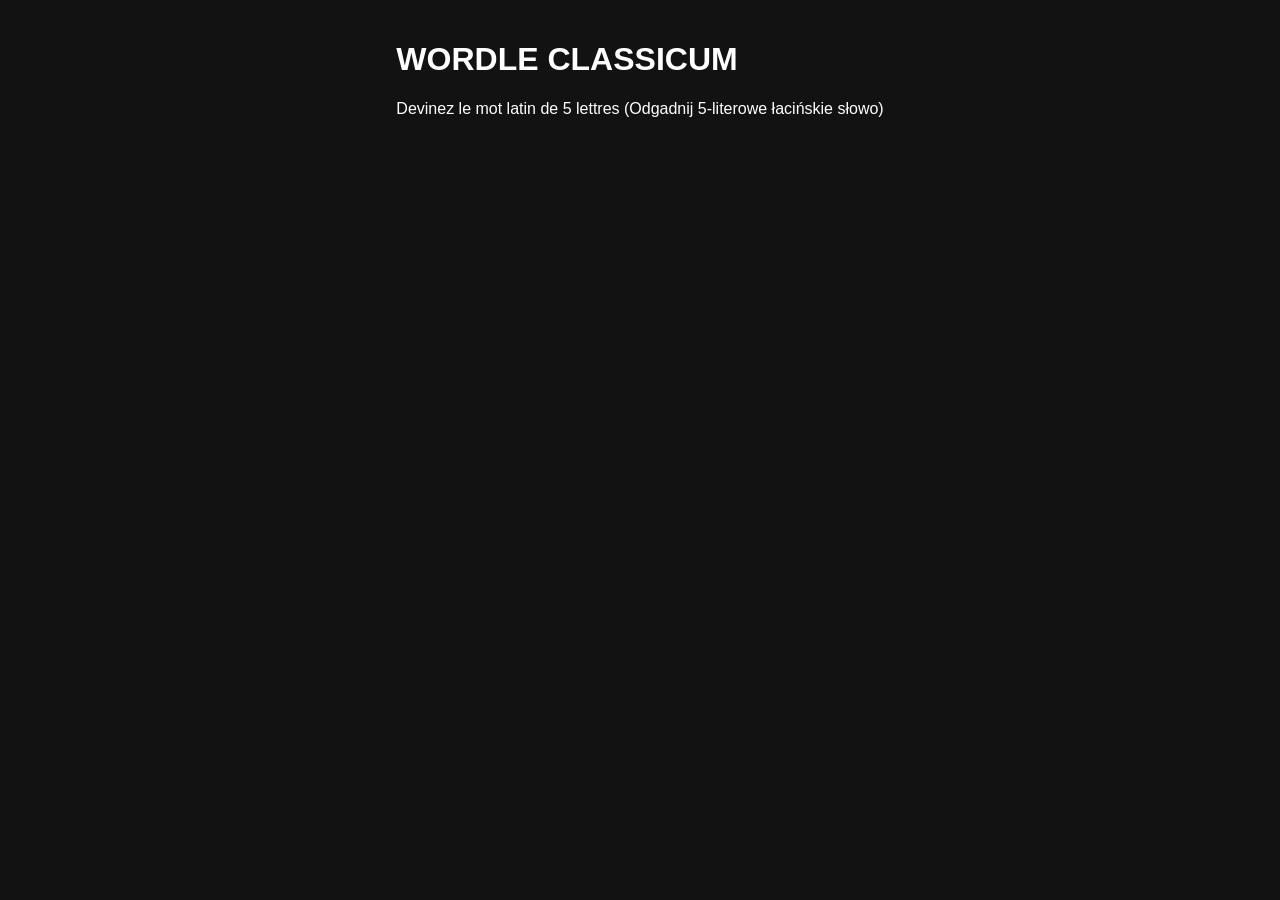
==== Projets FR/vocabularum/index.html @ 928512be "Add files via upload" ====
<!DOCTYPE html>
<html lang="fr">
<head>
    <meta charset="UTF-8">
    <meta name="viewport" content="width=device-width, initial-scale=1.0">
    <title>Wordle Classicum (Latin)</title>
    <link rel="stylesheet" href="style.css">
</head>
<body>
    <header>
        <!-- Titre principal (Tytuł główny) -->
        <h1>WORDLE CLASSICUM</h1>
        <p>Devinez le mot latin de 5 lettres (Odgadnij 5-literowe łacińskie słowo)</p>
    </header>

    <main>
        <!-- Grille de jeu de 6 essais x 5 lettres (Siatka gry: 6 prób x 5 liter) -->
        <div id="game-grid" class="grid"></div>

        <!-- Clavier virtuel (Wirtualna klawiatura) -->
        <div id="keyboard" class="keyboard"></div>
    </main>

    <script src="script.js"></script>
</body>
</html>
---- Projets FR/vocabularum/style.css ----
body {
    font-family: 'Arial', sans-serif;
    background-color: #121213;
    color: #ffffff;
    display: flex;
    flex-direction: column;
    align-items: center;
    margin: 0;
    padding: 20px;
}
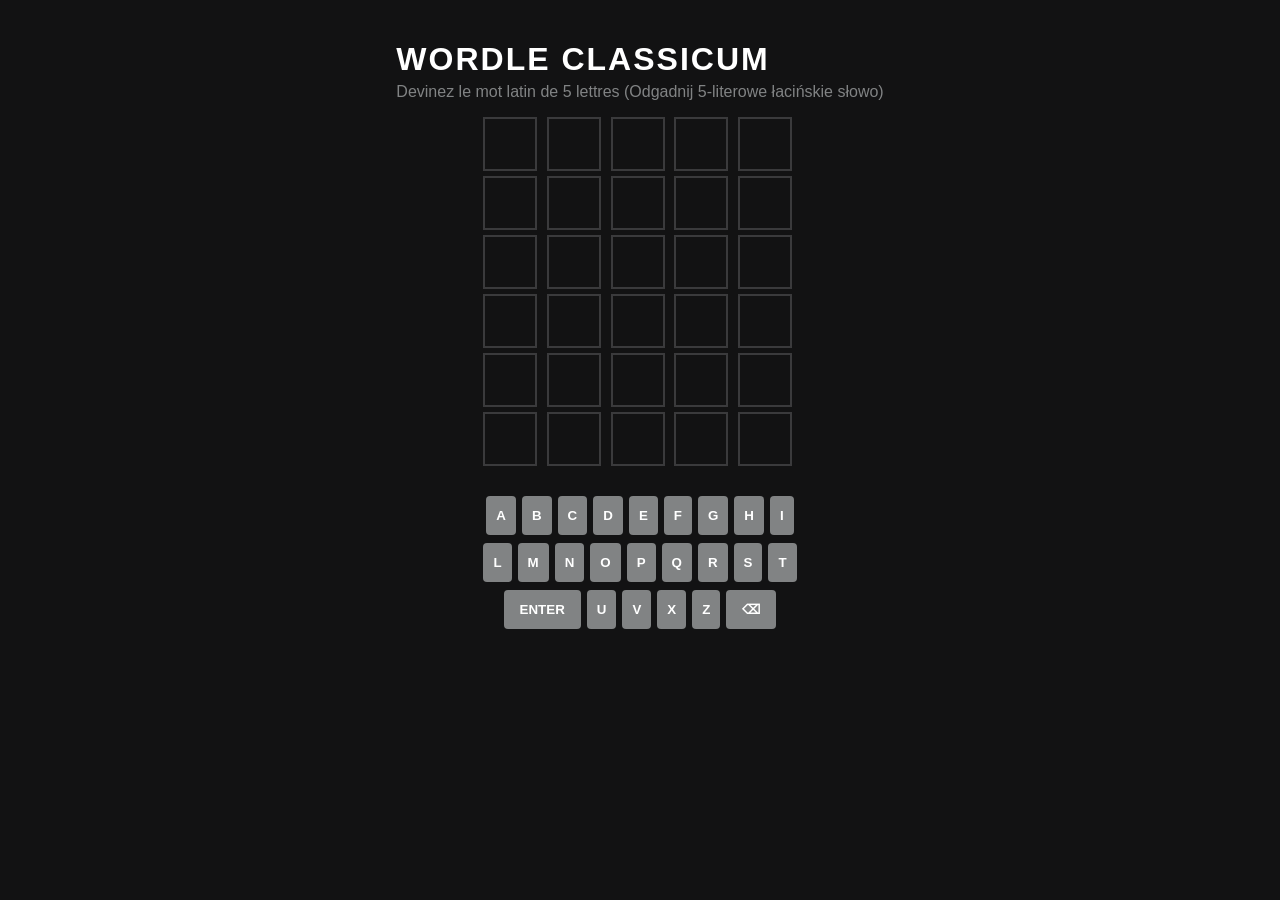
==== commit 29008940: "Add files via upload" ====
--- a/Projets FR/vocabularum/index.html
+++ b/Projets FR/vocabularum/index.html
@@ -14,13 +14,39 @@
     </header>
 
     <main>
-        <!-- Grille de jeu de 6 essais x 5 lettres (Siatka gry: 6 prób x 5 liter) -->
+        <!-- Grille de jeu (Siatka gry) -->
         <div id="game-grid" class="grid"></div>
 
         <!-- Clavier virtuel (Wirtualna klawiatura) -->
         <div id="keyboard" class="keyboard"></div>
     </main>
 
+    <!-- Fenêtre modale des statistiques (Wyskakujące okno ze statystykami) -->
+    <div id="stats-modal" class="modal">
+        <div class="modal-content">
+            <h2>Statistiques (Statystyki)</h2>
+            <div class="stats-container">
+                <div class="stat-box">
+                    <span id="stat-jouees" class="stat-number">0</span>
+                    <span class="stat-label">Jouées (Rozegrane)</span>
+                </div>
+                <div class="stat-box">
+                    <span id="stat-victoires" class="stat-number">0</span>
+                    <span class="stat-label">Victoires % (Wygrane %)</span>
+                </div>
+                <div class="stat-box">
+                    <span id="stat-serie" class="stat-number">0</span>
+                    <span class="stat-label">Série actuelle (Aktualna seria)</span>
+                </div>
+                <div class="stat-box">
+                    <span id="stat-max-serie" class="stat-number">0</span>
+                    <span class="stat-label">Meilleure série (Najlepsza seria)</span>
+                </div>
+            </div>
+            <button id="btn-rejouer" class="btn-restart">Rejouer (Zagraj ponownie)</button>
+        </div>
+    </div>
+
     <script src="script.js"></script>
 </body>
 </html>
--- a/Projets FR/vocabularum/style.css
+++ b/Projets FR/vocabularum/style.css
@@ -7,4 +7,211 @@
     align-items: center;
     margin: 0;
     padding: 20px;
+}
+
+h1 {
+    letter-spacing: 2px;
+    margin-bottom: 5px;
+}
+
+p {
+    color: #818384;
+    margin-top: 0;
+}
+
+/* Grille de jeu (Siatka gry) */
+.grid {
+    display: grid;
+    grid-template-rows: repeat(6, 1fr);
+    gap: 5px;
+    margin-bottom: 30px;
+}
+
+.row {
+    display: grid;
+    grid-template-columns: repeat(5, 1fr);
+    gap: 5px;
+}
+
+.tile {
+    width: 50px;
+    height: 50px;
+    border: 2px solid #3a3a3c;
+    display: flex;
+    justify-content: center;
+    align-items: center;
+    font-size: 2rem;
+    font-weight: bold;
+    text-transform: uppercase;
+    /* Transition fluide pour la bordure (Płynne przejście dla obramowania) */
+    transition: border-color 0.15s ease-in-out;
+}
+
+/* Animation 1 : Animation lorsqu'on entre une lettre (Animacja podczas wprowadzania litery) */
+.tile.pop {
+    animation: pop 0.1s ease-in-out;
+    border-color: #565758;
+}
+
+@keyframes pop {
+    0% {
+        transform: scale(1);
+    }
+    50% {
+        transform: scale(1.1);
+    }
+    100% {
+        transform: scale(1);
+    }
+}
+
+/* Animation 2 : Animation de retournement 3D (Animacja obrotu 3D) */
+.tile.flip {
+    animation: flip 0.5s ease-in-out forwards;
+}
+
+@keyframes flip {
+    0% {
+        transform: rotateX(0deg);
+    }
+    50% {
+        transform: rotateX(90deg);
+    }
+    100% {
+        transform: rotateX(0deg);
+    }
+}
+
+/* Couleurs appliquées après le retournement (Kolory nakładane po obrocie) */
+.tile.correct {
+    background-color: #538d4e; /* Vert / Zielony */
+    border-color: #538d4e;
+}
+
+.tile.present {
+    background-color: #b59f3b; /* Jaune / Żółty */
+    border-color: #b59f3b;
+}
+
+.tile.absent {
+    background-color: #3a3a3c; /* Gris / Szary */
+    border-color: #3a3a3c;
+}
+
+/* Clavier (Klawiatura) */
+.keyboard {
+    display: flex;
+    flex-direction: column;
+    gap: 8px;
+}
+
+.keyboard-row {
+    display: flex;
+    justify-content: center;
+    gap: 6px;
+}
+
+.key {
+    background-color: #818384;
+    color: white;
+    border: none;
+    padding: 12px 10px;
+    border-radius: 4px;
+    font-weight: bold;
+    cursor: pointer;
+    text-transform: uppercase;
+    transition: background-color 0.3s ease;
+}
+
+.key.large {
+    padding: 12px 16px;
+}
+
+/* Couleurs mises à jour sur le clavier virtuel (Zaktualizowane kolory na wirtualnej klawiaturze) */
+.key.correct {
+    background-color: #538d4e;
+}
+
+.key.present {
+    background-color: #b59f3b;
+}
+
+.key.absent {
+    background-color: #3a3a3c;
+}
+
+/* Styles pour la fenêtre modale des statistiques (Style dla okna modalnego statystyk) */
+.modal {
+    display: none; /* Caché par défaut / Ukryte domyślnie */
+    position: fixed;
+    top: 0;
+    left: 0;
+    width: 100%;
+    height: 100%;
+    background-color: rgba(0, 0, 0, 0.7); /* Fond noir semi-transparent / Półprzezroczyste czarne tło */
+    justify-content: center;
+    align-items: center;
+    z-index: 1000;
+}
+
+.modal.visible {
+    display: flex; /* Affiché quand la classe 'visible' est ajoutée / Wyświetlane po dodaniu klasy 'visible' */
+}
+
+.modal-content {
+    background-color: #1a1a1b;
+    padding: 30px;
+    border-radius: 8px;
+    text-align: center;
+    border: 2px solid #3a3a3c;
+    width: 320px;
+}
+
+.modal-content h2 {
+    margin-top: 0;
+    color: #ffffff;
+}
+
+.stats-container {
+    display: grid;
+    grid-template-columns: repeat(2, 1fr);
+    gap: 15px;
+    margin: 20px 0;
+}
+
+.stat-box {
+    background-color: #272729;
+    padding: 15px;
+    border-radius: 4px;
+    display: flex;
+    flex-direction: column;
+}
+
+.stat-number {
+    font-size: 1.8rem;
+    font-weight: bold;
+    color: #ffffff;
+}
+
+.stat-label {
+    font-size: 0.8rem;
+    color: #818384;
+    margin-top: 5px;
+}
+
+.btn-restart {
+    background-color: #538d4e;
+    color: white;
+    border: none;
+    padding: 12px 20px;
+    font-size: 1rem;
+    font-weight: bold;
+    border-radius: 4px;
+    cursor: pointer;
+    width: 100%;
+    text-transform: uppercase;
+}
+
+.btn-restart:hover {
+    background-color: #42723d;
 }
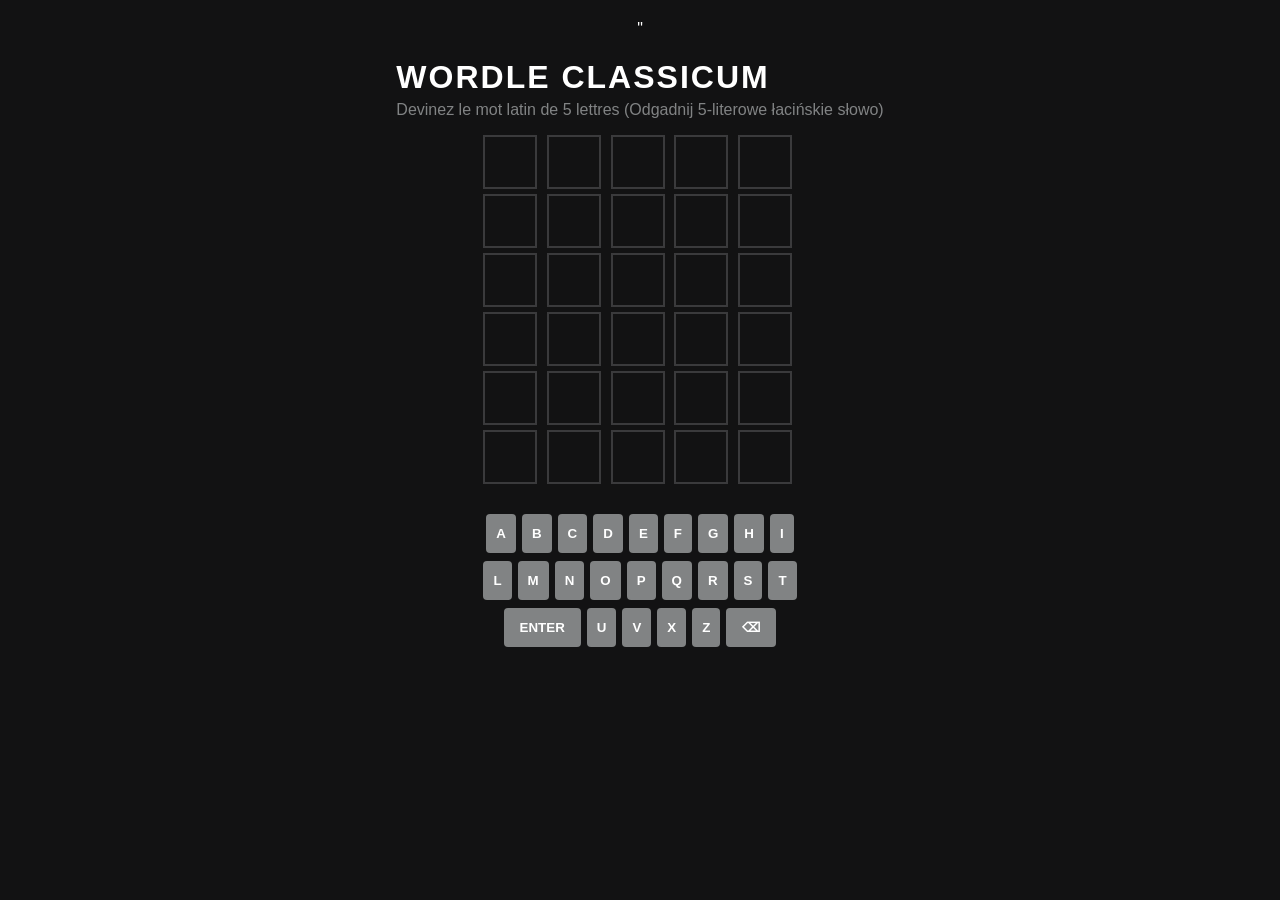
==== commit 86403b01: "Add files via upload" ====
--- a/Projets FR/vocabularum/index.html
+++ b/Projets FR/vocabularum/index.html
@@ -7,6 +7,9 @@
     <link rel="stylesheet" href="style.css">
 </head>
 <body>
+
+    <div id="toast-container" class="toast-container"></div>"
+
     <header>
         <!-- Titre principal (Tytuł główny) -->
         <h1>WORDLE CLASSICUM</h1>
@@ -25,6 +28,16 @@
     <div id="stats-modal" class="modal">
         <div class="modal-content">
             <h2>Statistiques (Statystyki)</h2>
+
+            <!-- Bloc d'affichage du mot et de sa definition -->
+            <!-- Blok wyświetlania słowa i jego definicji -->
+            <div id="word-info" class="word-info-box">
+                <h3 id="info-mot-titre"></h3>
+                <p id="info-definition"><strong>Définition (Definicja) :</strong> <span id="text-definition"></span></p>
+                <p id="info-etymologie"><strong>Étymologie (Etymologia) :</strong> <span id="text-etymologie"></span></p>
+            </div>
+            <!-- ----------------------------------------------------------- -->
+
             <div class="stats-container">
                 <div class="stat-box">
                     <span id="stat-jouees" class="stat-number">0</span>
--- a/Projets FR/vocabularum/style.css
+++ b/Projets FR/vocabularum/style.css
@@ -17,6 +17,50 @@
 p {
     color: #818384;
     margin-top: 0;
+}
+
+
+/* Styles pour les toasts animes - Style dla animowanych toastów */
+.toast-container {
+    position: fixed;
+    top: 20px;
+    left: 50%;
+    transform: translateX(-50%);
+    display: flex;
+    flex-direction: column;
+    align-items: center;
+    gap: 10px;
+    z-index: 2000;
+}
+
+.toast {
+    background-color: #ffffff;
+    color: #121213;
+    padding: 12px 20 px;
+    border-radius: 4px;
+    font-weight: bold;
+    font-size: 0.9rem;
+    box-shadow: 0 4px 10px rgba(0, 0, 0, 0.3);
+    animation: fadeInOut 2s ease-in-out forwards;
+}
+
+@keyframes fadeInOut {
+    0% {
+        opacity: 0;
+        transform: translateY(-20px);
+    }
+    15% {
+        opacity: 1;
+        transform: translateY(0);
+    }
+    85% {
+        opacity: 1;
+        transform: translateY(0);
+    }
+    100% {
+        opacity: 0;
+        transform: translateY(-20px);
+    }
 }
 
 /* Grille de jeu (Siatka gry) */
@@ -43,58 +87,42 @@
     font-size: 2rem;
     font-weight: bold;
     text-transform: uppercase;
-    /* Transition fluide pour la bordure (Płynne przejście dla obramowania) */
     transition: border-color 0.15s ease-in-out;
 }
 
-/* Animation 1 : Animation lorsqu'on entre une lettre (Animacja podczas wprowadzania litery) */
 .tile.pop {
     animation: pop 0.1s ease-in-out;
     border-color: #565758;
 }
 
 @keyframes pop {
-    0% {
-        transform: scale(1);
-    }
-    50% {
-        transform: scale(1.1);
-    }
-    100% {
-        transform: scale(1);
-    }
-}
-
-/* Animation 2 : Animation de retournement 3D (Animacja obrotu 3D) */
+    0% { transform: scale(1); }
+    50% { transform: scale(1.1); }
+    100% { transform: scale(1); }
+}
+
 .tile.flip {
     animation: flip 0.5s ease-in-out forwards;
 }
 
 @keyframes flip {
-    0% {
-        transform: rotateX(0deg);
-    }
-    50% {
-        transform: rotateX(90deg);
-    }
-    100% {
-        transform: rotateX(0deg);
-    }
-}
-
-/* Couleurs appliquées après le retournement (Kolory nakładane po obrocie) */
+    0% { transform: rotateX(0deg); }
+    50% { transform: rotateX(90deg); }
+    100% { transform: rotateX(0deg); }
+}
+
 .tile.correct {
-    background-color: #538d4e; /* Vert / Zielony */
+    background-color: #538d4e;
     border-color: #538d4e;
 }
 
 .tile.present {
-    background-color: #b59f3b; /* Jaune / Żółty */
+    background-color: #b59f3b;
     border-color: #b59f3b;
 }
 
 .tile.absent {
-    background-color: #3a3a3c; /* Gris / Szary */
+    background-color: #3a3a3c;
     border-color: #3a3a3c;
 }
 
@@ -127,83 +155,103 @@
     padding: 12px 16px;
 }
 
-/* Couleurs mises à jour sur le clavier virtuel (Zaktualizowane kolory na wirtualnej klawiaturze) */
-.key.correct {
-    background-color: #538d4e;
-}
-
-.key.present {
-    background-color: #b59f3b;
-}
-
-.key.absent {
-    background-color: #3a3a3c;
-}
-
-/* Styles pour la fenêtre modale des statistiques (Style dla okna modalnego statystyk) */
+.key.correct { background-color: #538d4e; }
+.key.present { background-color: #b59f3b; }
+.key.absent { background-color: #3a3a3c; }
+
+/* Styles pour la fenêtre modale (Style dla okna modalnego) */
 .modal {
-    display: none; /* Caché par défaut / Ukryte domyślnie */
+    display: none;
     position: fixed;
     top: 0;
     left: 0;
     width: 100%;
     height: 100%;
-    background-color: rgba(0, 0, 0, 0.7); /* Fond noir semi-transparent / Półprzezroczyste czarne tło */
+    background-color: rgba(0, 0, 0, 0.7);
     justify-content: center;
     align-items: center;
     z-index: 1000;
 }
 
 .modal.visible {
-    display: flex; /* Affiché quand la classe 'visible' est ajoutée / Wyświetlane po dodaniu klasy 'visible' */
+    display: flex;
 }
 
 .modal-content {
     background-color: #1a1a1b;
-    padding: 30px;
+    padding: 25px;
     border-radius: 8px;
     text-align: center;
     border: 2px solid #3a3a3c;
-    width: 320px;
+    width: 360px;
 }
 
 .modal-content h2 {
     margin-top: 0;
+    color: #ffffff;
+    font-size: 1.4rem;
+}
+
+/* Styles pour le bloc d'informations étymologiques (Styl dla bloku informacji etymologicznych) */
+.word-info-box {
+    background-color: #272729;
+    padding: 12px;
+    border-radius: 4px;
+    margin-bottom: 15px;
+    text-align: left;
+}
+
+.word-info-box h3 {
+    margin: 0 0 8px 0;
+    color: #538d4e;
+    font-size: 1.1rem;
+    text-align: center;
+    text-transform: uppercase;
+}
+
+.word-info-box p {
+    font-size: 0.85rem;
+    color: #b0b3b8;
+    margin: 5px 0;
+    line-height: 1.3;
+}
+
+.word-info-box strong {
     color: #ffffff;
 }
 
 .stats-container {
     display: grid;
     grid-template-columns: repeat(2, 1fr);
-    gap: 15px;
-    margin: 20px 0;
+    gap: 10px;
+    margin-bottom: 20px;
 }
 
 .stat-box {
     background-color: #272729;
-    padding: 15px;
+    padding: 12px;
     border-radius: 4px;
     display: flex;
     flex-direction: column;
 }
 
 .stat-number {
-    font-size: 1.8rem;
+    font-size: 1.6rem;
     font-weight: bold;
     color: #ffffff;
 }
 
 .stat-label {
-    font-size: 0.8rem;
+    font-size: 0.75rem;
     color: #818384;
-    margin-top: 5px;
+    margin-top: 4px;
 }
 
 .btn-restart {
     background-color: #538d4e;
     color: white;
     border: none;
-    padding: 12px 20px;
+    padding: 10px 20px;
     font-size: 1rem;
     font-weight: bold;
     border-radius: 4px;
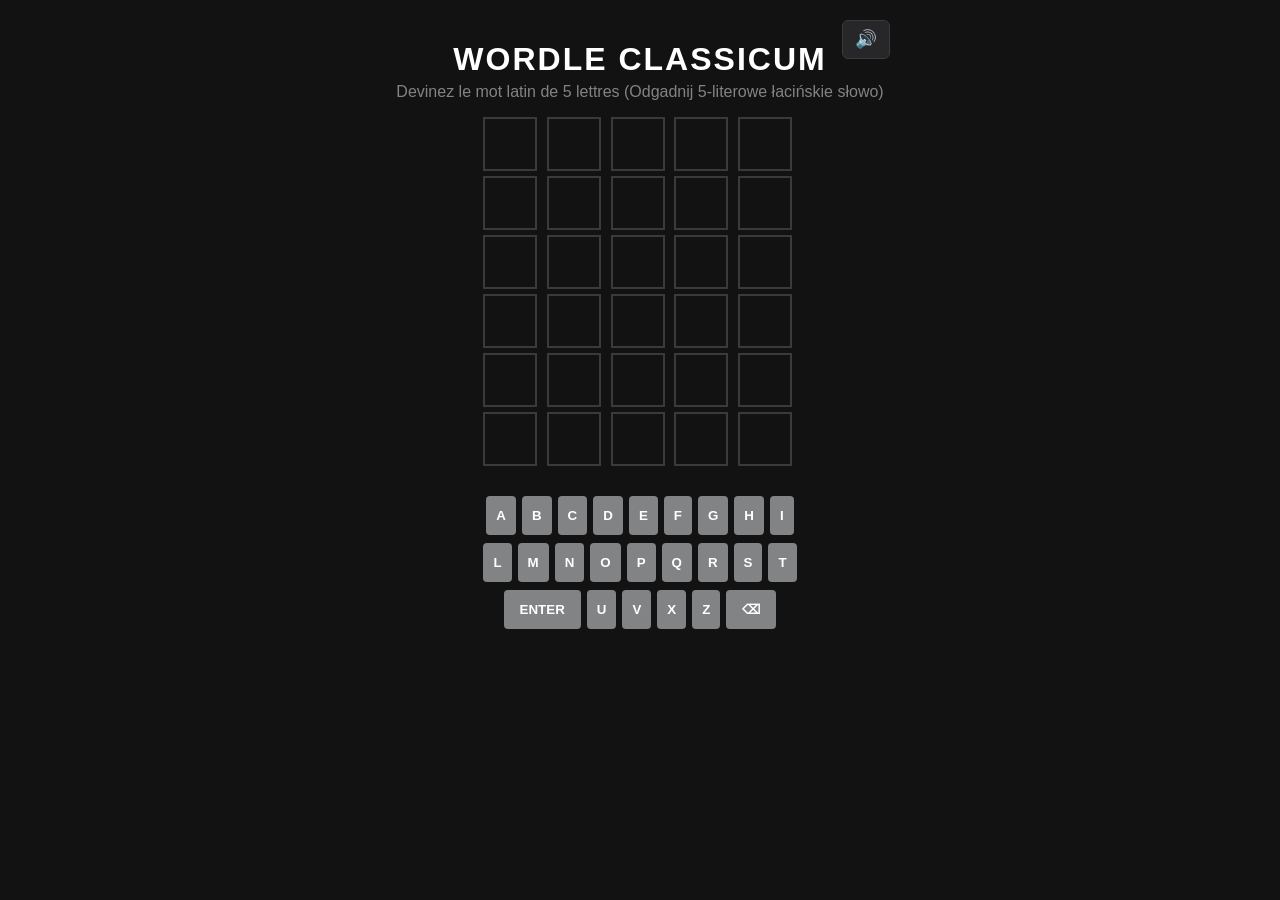
==== commit e438b41f: "Add files via upload" ====
--- a/Projets FR/vocabularum/index.html
+++ b/Projets FR/vocabularum/index.html
@@ -7,10 +7,15 @@
     <link rel="stylesheet" href="style.css">
 </head>
 <body>
-
-    <div id="toast-container" class="toast-container"></div>"
+    <!-- Conteneur pour les notifications toast (Kontener na powiadomienia typu toast) -->
+    <div id="toast-container" class="toast-container"></div>
 
     <header>
+        <!-- --- NOUVEAUTÉ : Bouton pour couper ou activer le son --- -->
+        <!-- --- NOWOŚĆ: Przycisk do wyciszania lub włączania dźwięku --- -->
+        <button id="btn-son" class="btn-sound" aria-label="Couper ou activer le son (Wycisz lub włącz dźwięk)">🔊</button>
+        <!-- -------------------------------------------------------- -->
+
         <!-- Titre principal (Tytuł główny) -->
         <h1>WORDLE CLASSICUM</h1>
         <p>Devinez le mot latin de 5 lettres (Odgadnij 5-literowe łacińskie słowo)</p>
@@ -24,19 +29,16 @@
         <div id="keyboard" class="keyboard"></div>
     </main>
 
-    <!-- Fenêtre modale des statistiques (Wyskakujące okno ze statystykami) -->
+    <!-- Fenêtre modale des statistiques et définitions (Wyskakujące okno ze statystykami i definicjami) -->
     <div id="stats-modal" class="modal">
         <div class="modal-content">
             <h2>Statistiques (Statystyki)</h2>
-
-            <!-- Bloc d'affichage du mot et de sa definition -->
-            <!-- Blok wyświetlania słowa i jego definicji -->
+            
             <div id="word-info" class="word-info-box">
                 <h3 id="info-mot-titre"></h3>
                 <p id="info-definition"><strong>Définition (Definicja) :</strong> <span id="text-definition"></span></p>
                 <p id="info-etymologie"><strong>Étymologie (Etymologia) :</strong> <span id="text-etymologie"></span></p>
             </div>
-            <!-- ----------------------------------------------------------- -->
 
             <div class="stats-container">
                 <div class="stat-box">
--- a/Projets FR/vocabularum/style.css
+++ b/Projets FR/vocabularum/style.css
@@ -7,6 +7,31 @@
     align-items: center;
     margin: 0;
     padding: 20px;
+}
+
+header {
+    position: relative; /* Permet de placer le bouton son par rapport à l'en-tête (Pozwala ustawić przycisk dźwięku względem nagłówka) */
+    text-align: center;
+    width: 100%;
+    max-width: 500px;
+}
+
+.btn-sound {
+    position: absolute;
+    top: 0;
+    right: 0;
+    background-color: #272729;
+    color: #ffffff;
+    border: 1px solid #3a3a3c;
+    border-radius: 6px;
+    padding: 8px 12px;
+    font-size: 1.1rem;
+    cursor: pointer;
+    transition: background-color 0.2s ease;
+}
+
+.btn-sound:hover {
+    background-color: #3a3a3c;
 }
 
 h1 {
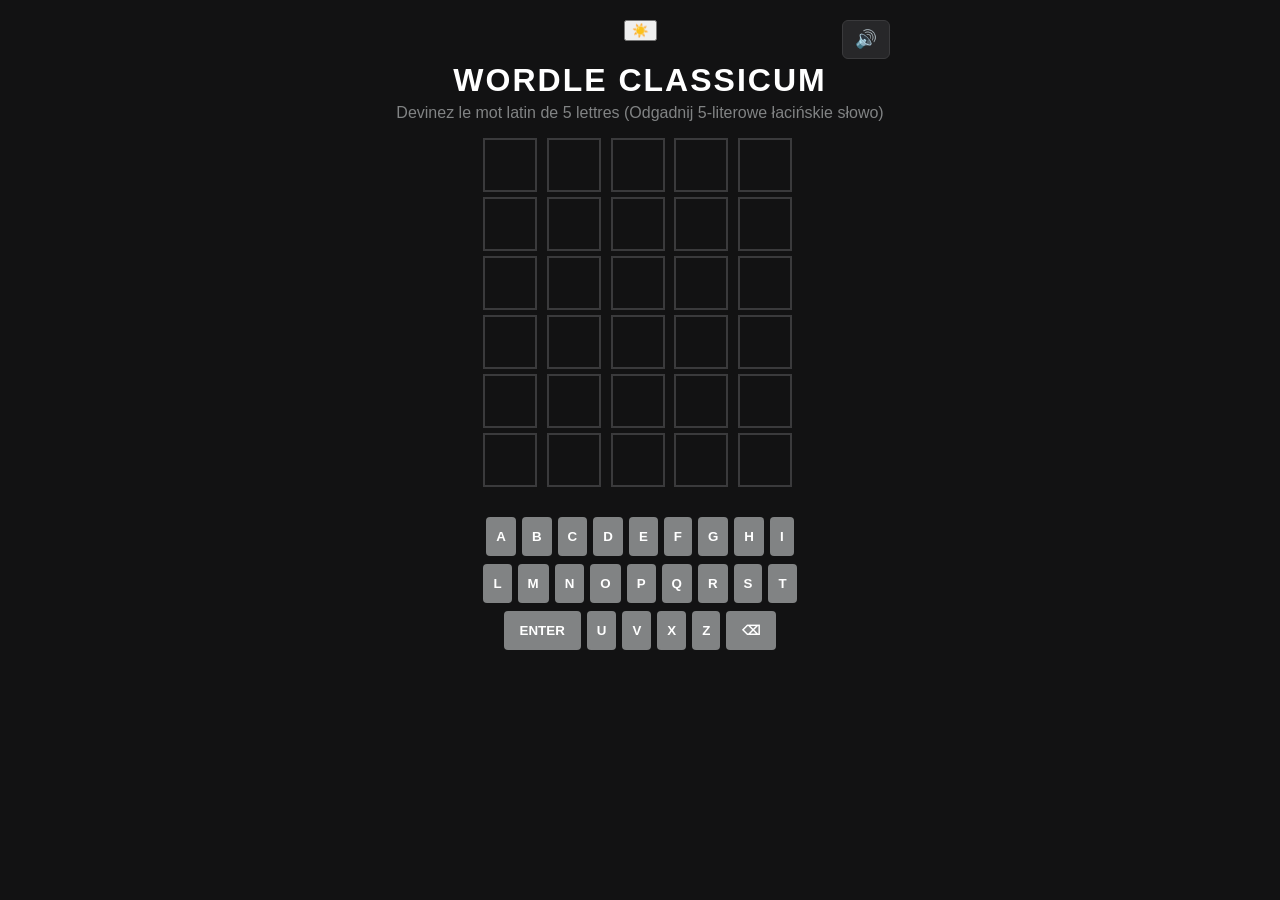
==== commit 143b3f7c: "Add files via upload" ====
--- a/Projets FR/vocabularum/index.html
+++ b/Projets FR/vocabularum/index.html
@@ -11,11 +11,12 @@
     <div id="toast-container" class="toast-container"></div>
 
     <header>
-        <!-- --- NOUVEAUTÉ : Bouton pour couper ou activer le son --- -->
-        <!-- --- NOWOŚĆ: Przycisk do wyciszania lub włączania dźwięku --- -->
+        <!-- Bouton pour basculer entre mode sombre sombre et mode clair -->
+        <!-- Przycisk do przełączania między trybem ciemnym a jasnym -->
+        <button id="btn-theme" class="btn-theme" aria-label="Changer le thème clair ou sombre (Zmień motyw jasny lub ciemny)">☀️</button>
+
+        <!-- Bouton pour couper ou activer le son (Przycisk do wyciszania lub włączania dźwięku) -->
         <button id="btn-son" class="btn-sound" aria-label="Couper ou activer le son (Wycisz lub włącz dźwięk)">🔊</button>
-        <!-- -------------------------------------------------------- -->
-
         <!-- Titre principal (Tytuł główny) -->
         <h1>WORDLE CLASSICUM</h1>
         <p>Devinez le mot latin de 5 lettres (Odgadnij 5-literowe łacińskie słowo)</p>
--- a/Projets FR/vocabularum/style.css
+++ b/Projets FR/vocabularum/style.css
@@ -1,3 +1,36 @@
+/* Variables CSS pour le mode sombre (par defaut) et le mode clair */
+/* Zmienne CSS dla trybu ciemnego (domyślnego) i trybu jasnego */
+:root {
+    --bg-color: #121213; 
+    --text-color: #ffffff;
+    --muted-text: #818384; 
+    --border-color: #3a3a3c;
+    --tile-pop-border: #565758;
+    --key-bg: #818384;
+    --surface-bg: #1a1a1b;
+    --card-bg: #272729;
+    --btn-icon-bg: #272729;
+    --btn-icon-hover: #3a3a3c;
+    --toast-bg: #ffffff;
+    --toast-text: #121213;
+    --absent-color: #3a3a3c;
+
+}
+
+body.light-theme {
+    --bg-color: #ffffff;
+    --text-color: #121213;
+    --muted-text: #6e7073;
+    --border-color: #d3d6da;
+    --tile-pop-border: #878a8c;
+    --key-bg: #d3d6da;
+    --key-text: #121213;
+    --surface-bg: #ffffff;
+    --card-bg: #f3f4f6;
+    --btn-icon-bg: #f3f3f6;
+    -- 
+}
+
 body {
     font-family: 'Arial', sans-serif;
     background-color: #121213;
